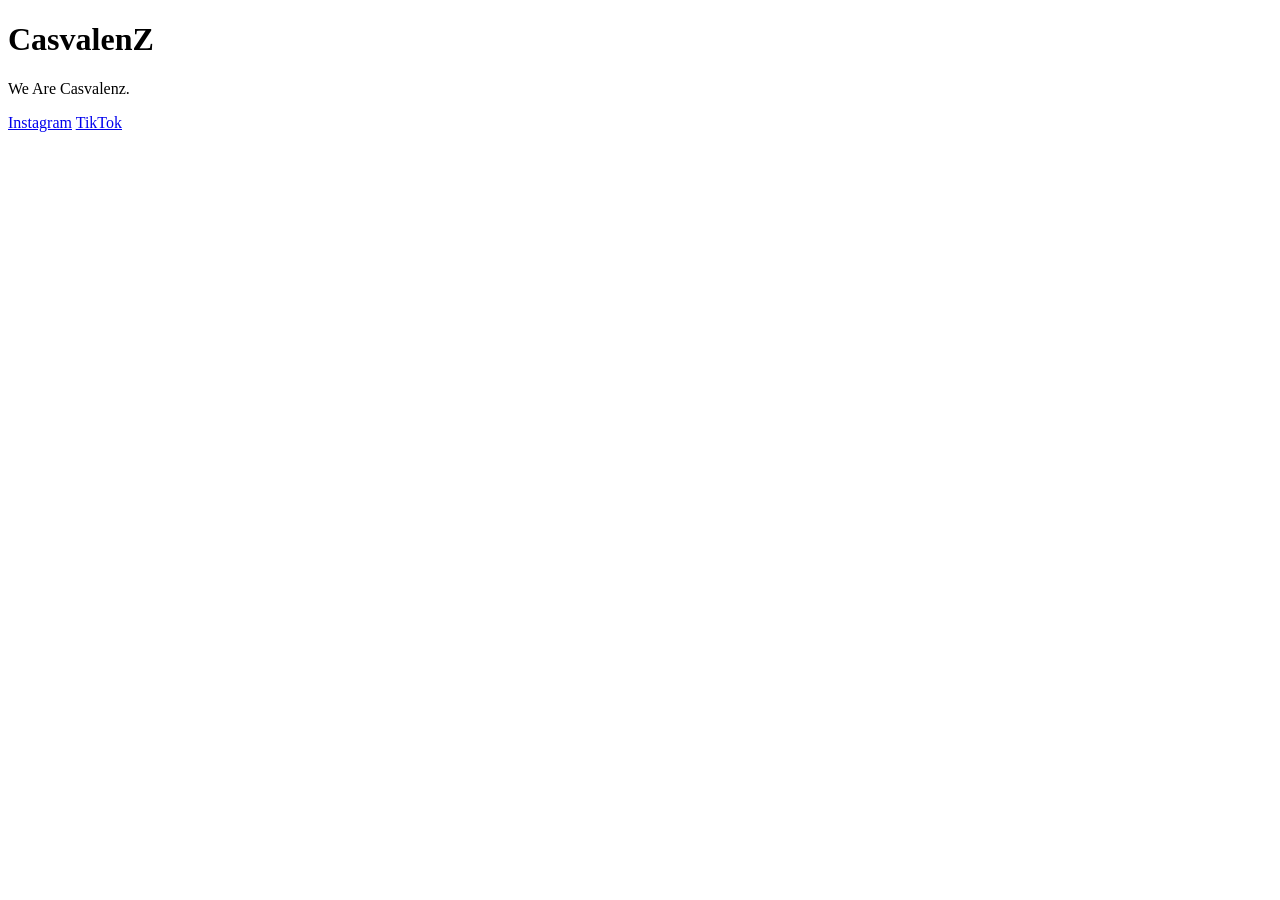
==== index.html @ 2e5b1961 "Add files via upload" ====
<!DOCTYPE html>
<html lang="es-CR">
<head>
  <meta charset="UTF-8">
  <meta name="viewport" content="width=device-width, initial-scale=1.0">
  <title>Casvalenz</title>
  <link rel="stylesheet" href="style.css">
</head>
<body>
   
 <div class="contenedor">
  <h1>CasvalenZ</h1>
  <p>We Are Casvalenz.</p>
  <a href="https://www.instagram.com/casvalenz/" class="boton1">Instagram</a>
  <a href="https://www.TikTok.com/@casvalenz/" class="boton2">TikTok</a>
 </div>

</body>
</html>
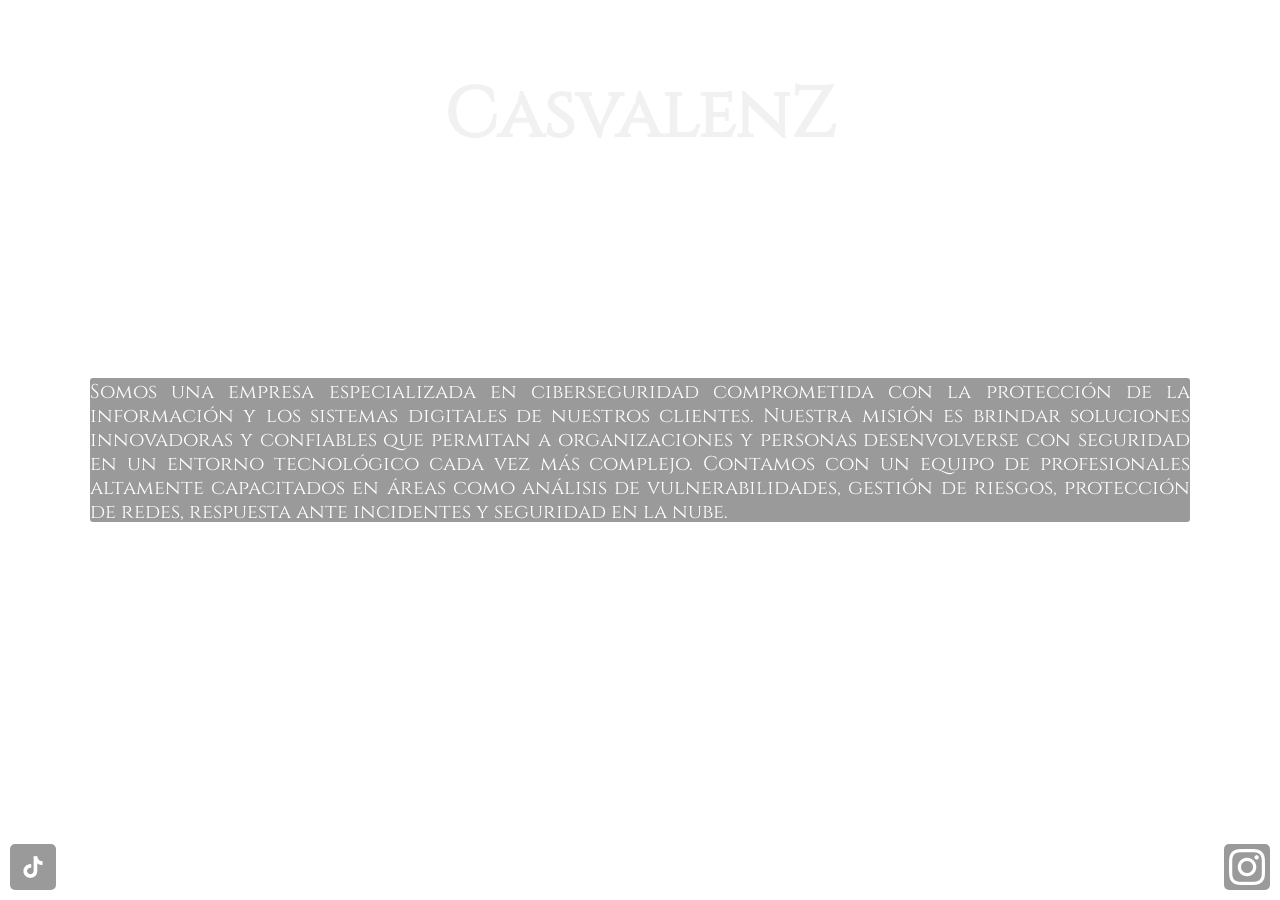
==== commit 0bec2527: "Add files via upload" ====
--- a/index.html
+++ b/index.html
@@ -10,9 +10,15 @@
    
  <div class="contenedor">
   <h1>CasvalenZ</h1>
-  <p>We Are Casvalenz.</p>
-  <a href="https://www.instagram.com/casvalenz/" class="boton1">Instagram</a>
-  <a href="https://www.TikTok.com/@casvalenz/" class="boton2">TikTok</a>
+  <h2>We Are Casvalenz.</h2>
+  <p> Somos una empresa especializada en ciberseguridad comprometida con la protección de la información
+     y los sistemas digitales de nuestros clientes. Nuestra misión es brindar soluciones innovadoras y confiables
+      que permitan a organizaciones y personas desenvolverse con seguridad en un entorno tecnológico cada vez más complejo.
+       Contamos con un equipo de profesionales altamente capacitados en áreas como análisis de vulnerabilidades,
+        gestión de riesgos, protección de redes, respuesta ante incidentes y seguridad en la nube.</p>
+
+  <a href="https://www.instagram.com/casvalenz/" class="boton1"><img class="icon-medium" src="images/instagram-white-icon.webp" alt="Instagram"></a>
+  <a href="https://www.TikTok.com/@casvalenz/" class="boton2"><img class="icon-medium" src="images/tiktok.webp" alt="TikTok"></a>
  </div>
 
 </body>
--- a/style.css
+++ b/style.css
@@ -0,0 +1,99 @@
+@font-face {
+    font-family: "Cinzel-Regular";
+    src: url('fonts/Cinzel-Regular.otf') format('opentype');
+}
+
+body,html{
+    font-family: "Cinzel-Regular";
+    height: 100%;
+    width: 100vw;
+    display: flex;
+    justify-content: center;
+    align-items: center ;
+    background-image: url('images/background.webp');
+    background-size: cover;
+ }
+
+
+h1 {
+    color: #f1f1f1;
+    font-size: 70px;
+    position: absolute;
+    top: 20px;
+    left: 50%;
+    transform: translateX(-50%);
+}
+
+h2 {
+    color: #ffffff; 
+    font-size: 25px;
+    margin-right: 80px;
+    margin-left: 80px;
+    position: absolute;
+    top: 150px;
+    left: 45%;
+    transform: translateX(-50%);
+}
+p {
+    color: #ffffff; 
+    font-size: 20px;
+    margin-right: 80px;
+    margin-left: 80px;
+    text-align: justify;
+    background-color: #00000065;
+    border: 2px;
+    border-color: rgb(255, 255, 255);
+    border-style: solid;
+    border-radius: 5px;
+}
+
+.boton1 {
+    position: absolute;
+    bottom: 10px;
+    right: 10px;
+    display: inline-block;
+    padding: 5px 5px;
+    font-size: 20px;
+    color: #fff;
+    background-color: #00000065;
+    border: 0px solid;
+    border-color: rgb(255, 255, 255);
+    text-decoration: none;
+    border-radius: 5px; 
+    margin-top: 20px;
+}
+.boton1:hover {
+    background-color: #ffffff31;
+    color: #000000;
+}
+.boton2 {
+    position: absolute;
+    bottom: 10px;
+    left: 10px;
+    display: inline-block;
+    padding: 5px 5px;
+    font-size: 20px;
+    color: #fff;
+    background-color: #00000065;
+    border: 0px solid;
+    border-color: rgb(255, 255, 255);
+    text-decoration: none;
+    border-radius: 5px; 
+    margin-top: 20px;
+}
+.boton2:hover {
+    background-color: #ffffff31;
+    color: #000000;
+}
+
+.boton1 img,
+.boton2 img {
+    width: 36px;
+    height: 36px;
+    object-fit: contain;
+    display: block;
+}
+
+.icon-small { width: 20px; height: 20px; }
+.icon-medium { width: 36px; height: 36px; }
+.icon-large { width: 56px; height: 56px; }
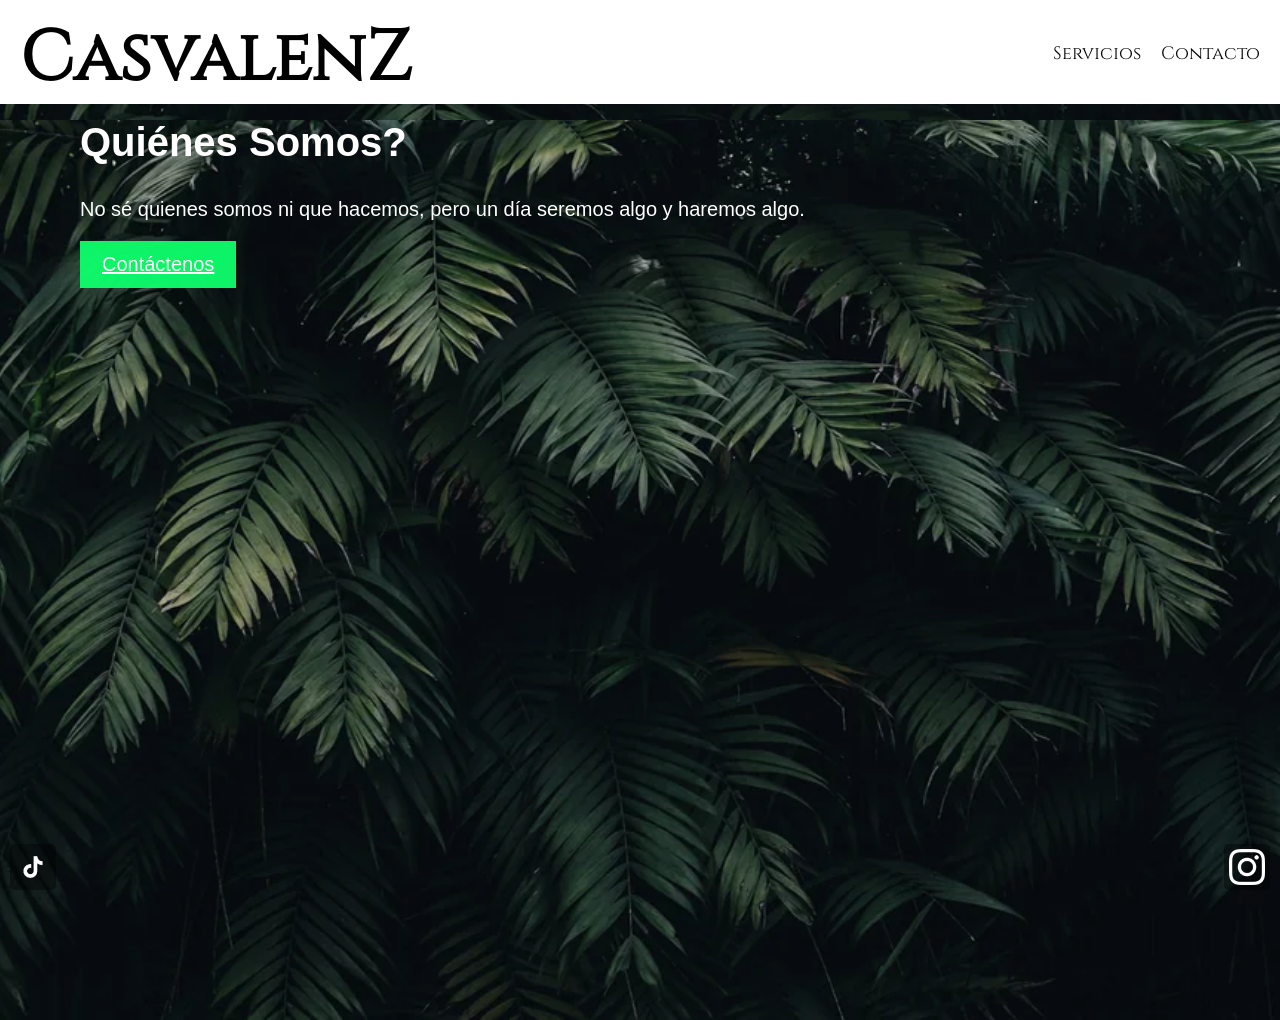
==== commit fb06d287: "Add files via upload" ====
--- a/index.html
+++ b/index.html
@@ -7,16 +7,19 @@
   <link rel="stylesheet" href="style.css">
 </head>
 <body>
-   
+   <div class="header">
+    <h1>CasvalenZ</h1>
+    <nav>
+      <ul>
+        <li><a href="servicios.html" class="Servicios">Servicios</a></li>
+        <li><a href="contacto.html" class="Contacto">Contacto</a></li>
+      </ul>
+    </nav>
+   </div>
  <div class="contenedor">
-  <h1>CasvalenZ</h1>
-  <h2>We Are Casvalenz.</h2>
-  <p> Somos una empresa especializada en ciberseguridad comprometida con la protección de la información
-     y los sistemas digitales de nuestros clientes. Nuestra misión es brindar soluciones innovadoras y confiables
-      que permitan a organizaciones y personas desenvolverse con seguridad en un entorno tecnológico cada vez más complejo.
-       Contamos con un equipo de profesionales altamente capacitados en áreas como análisis de vulnerabilidades,
-        gestión de riesgos, protección de redes, respuesta ante incidentes y seguridad en la nube.</p>
-
+  <h2> Quiénes Somos?</h2>
+  <p> No sé quienes somos ni que hacemos, pero un día seremos algo y haremos algo.</p>
+<a href="contacto.html" class="contactenos">Contáctenos</a>
   <a href="https://www.instagram.com/casvalenz/" class="boton1"><img class="icon-medium" src="images/instagram-white-icon.webp" alt="Instagram"></a>
   <a href="https://www.TikTok.com/@casvalenz/" class="boton2"><img class="icon-medium" src="images/tiktok.webp" alt="TikTok"></a>
  </div>
--- a/style.css
+++ b/style.css
@@ -7,44 +7,86 @@
     font-family: "Cinzel-Regular";
     height: 100%;
     width: 100vw;
+    margin: 0;
+    background-image: url('images/Background.webp');
+    background-size: cover;
+    background-position: center;
+    background-repeat: no-repeat;
+ }
+div.header {
+    position: fixed;
+    top: 0;
+    left: 0;
+    width: 100%;
+    box-sizing: border-box;
     display: flex;
-    justify-content: center;
-    align-items: center ;
-    background-image: url('images/background.webp');
-    background-size: cover;
- }
-
-
-h1 {
-    color: #f1f1f1;
-    font-size: 70px;
-    position: absolute;
-    top: 20px;
-    left: 50%;
-    transform: translateX(-50%);
+    justify-content: space-between;
+    align-items: center;
+    background-color: #ffffff;
+    padding: 10px 20px;
+    z-index: 10;
 }
 
+div.header h1 {
+    color: #000000;
+    font-size: 70px;
+    margin: 0;
+    position: static;
+    transform: none;
+}
+
+div.header nav ul {
+    list-style: none;
+    display: flex;
+    gap: 20px;
+    margin: 0;
+    padding: 0;
+}
+
+div.header nav a {
+    color: #000000;
+    text-decoration: none;
+    font-size: 18px;
+}
+.Servicios:hover, .Contacto:hover {
+    color: #00000031;
+    font-size: 18px;
+    text-decoration: none;
+}
 h2 {
+    font-family: arial;
     color: #ffffff; 
-    font-size: 25px;
+    font-size: 40px;
     margin-right: 80px;
     margin-left: 80px;
-    position: absolute;
-    top: 150px;
-    left: 45%;
-    transform: translateX(-50%);
+    text-align: justify;
 }
 p {
+    font-family: arial;
     color: #ffffff; 
     font-size: 20px;
     margin-right: 80px;
     margin-left: 80px;
     text-align: justify;
-    background-color: #00000065;
-    border: 2px;
-    border-color: rgb(255, 255, 255);
-    border-style: solid;
-    border-radius: 5px;
+}
+.contactenos {
+    font-family: arial;
+    color: #ffffff; 
+    background-color: #0eff6bf1;
+    font-size: 20px;
+    display: inline-block;
+    padding: 12px 22px;
+    margin-right: 80px;
+    margin-left: 80px;
+    text-align: justify;
+}
+.contactenos:hover {
+    background-color: #30ffa996;
+    color: #ffffff;
+}
+
+.contenedor {
+    margin-top: 120px;
 }
 
 .boton1 {
